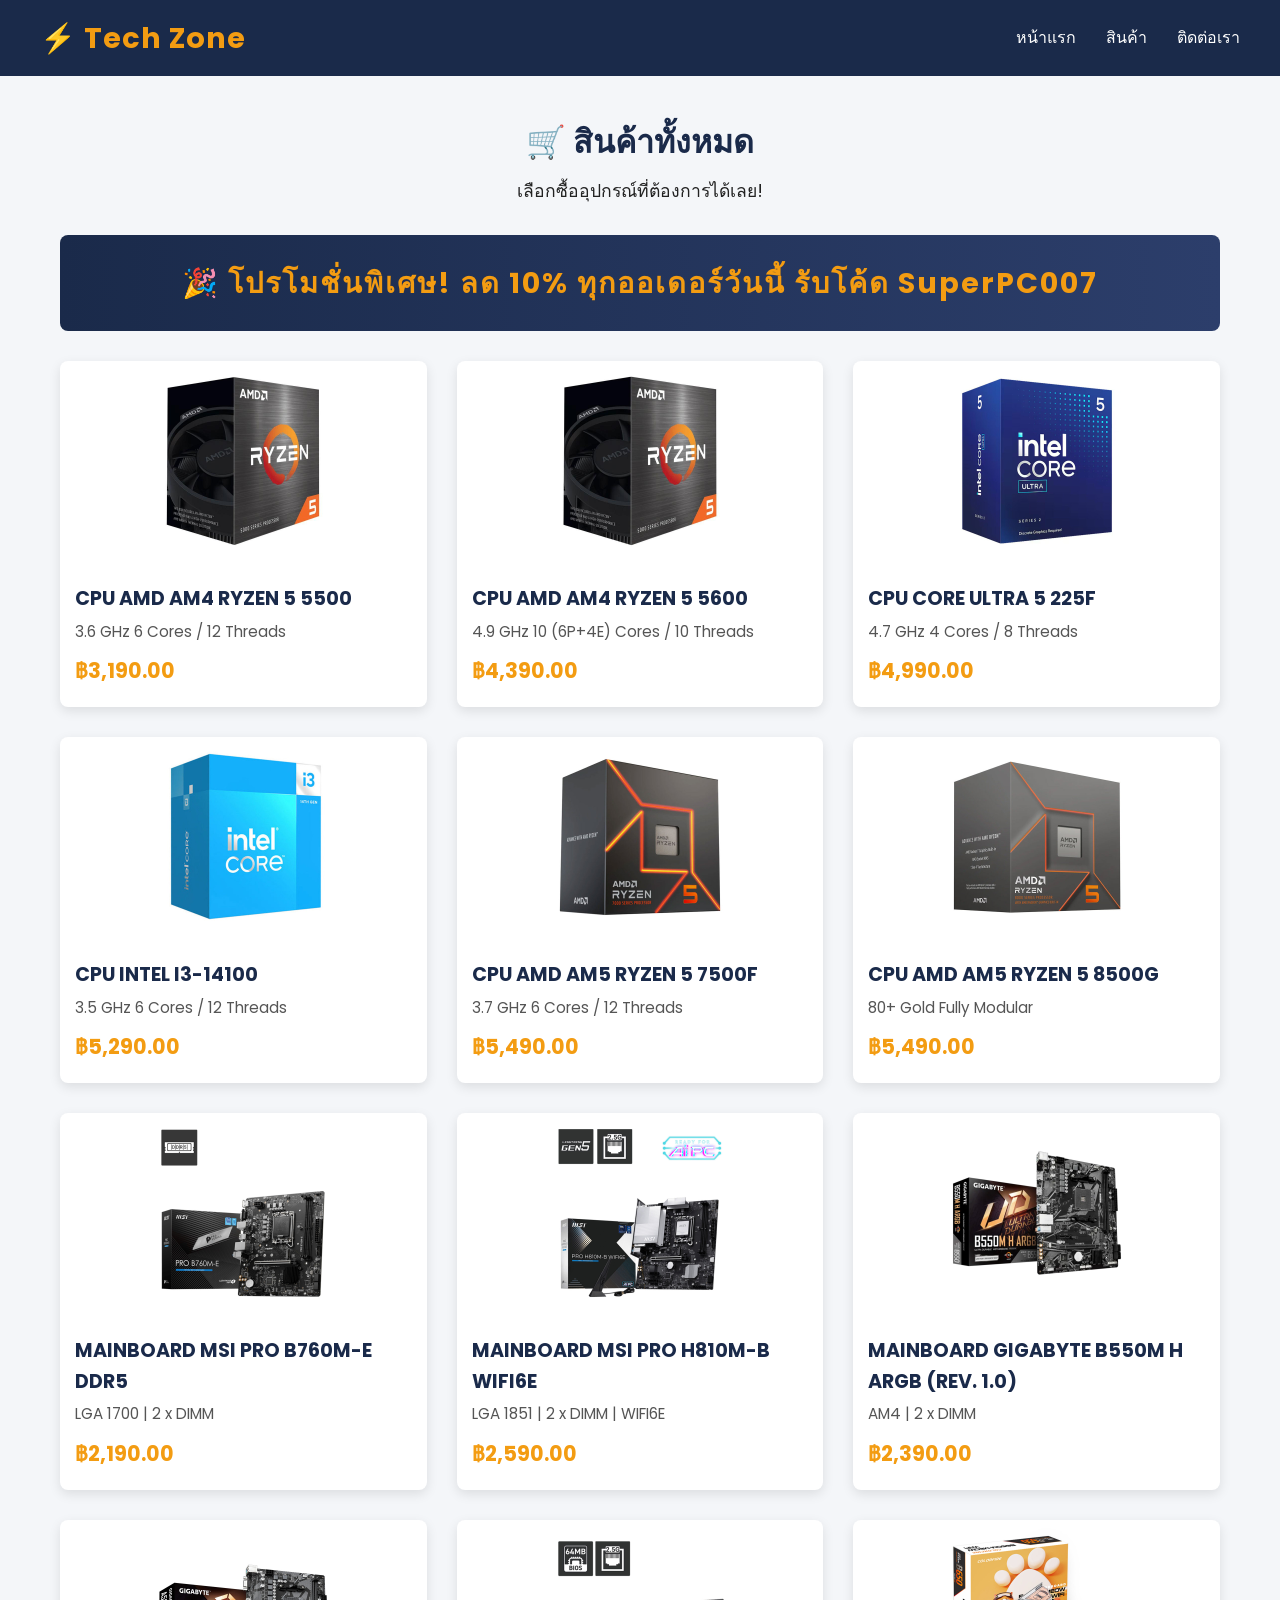
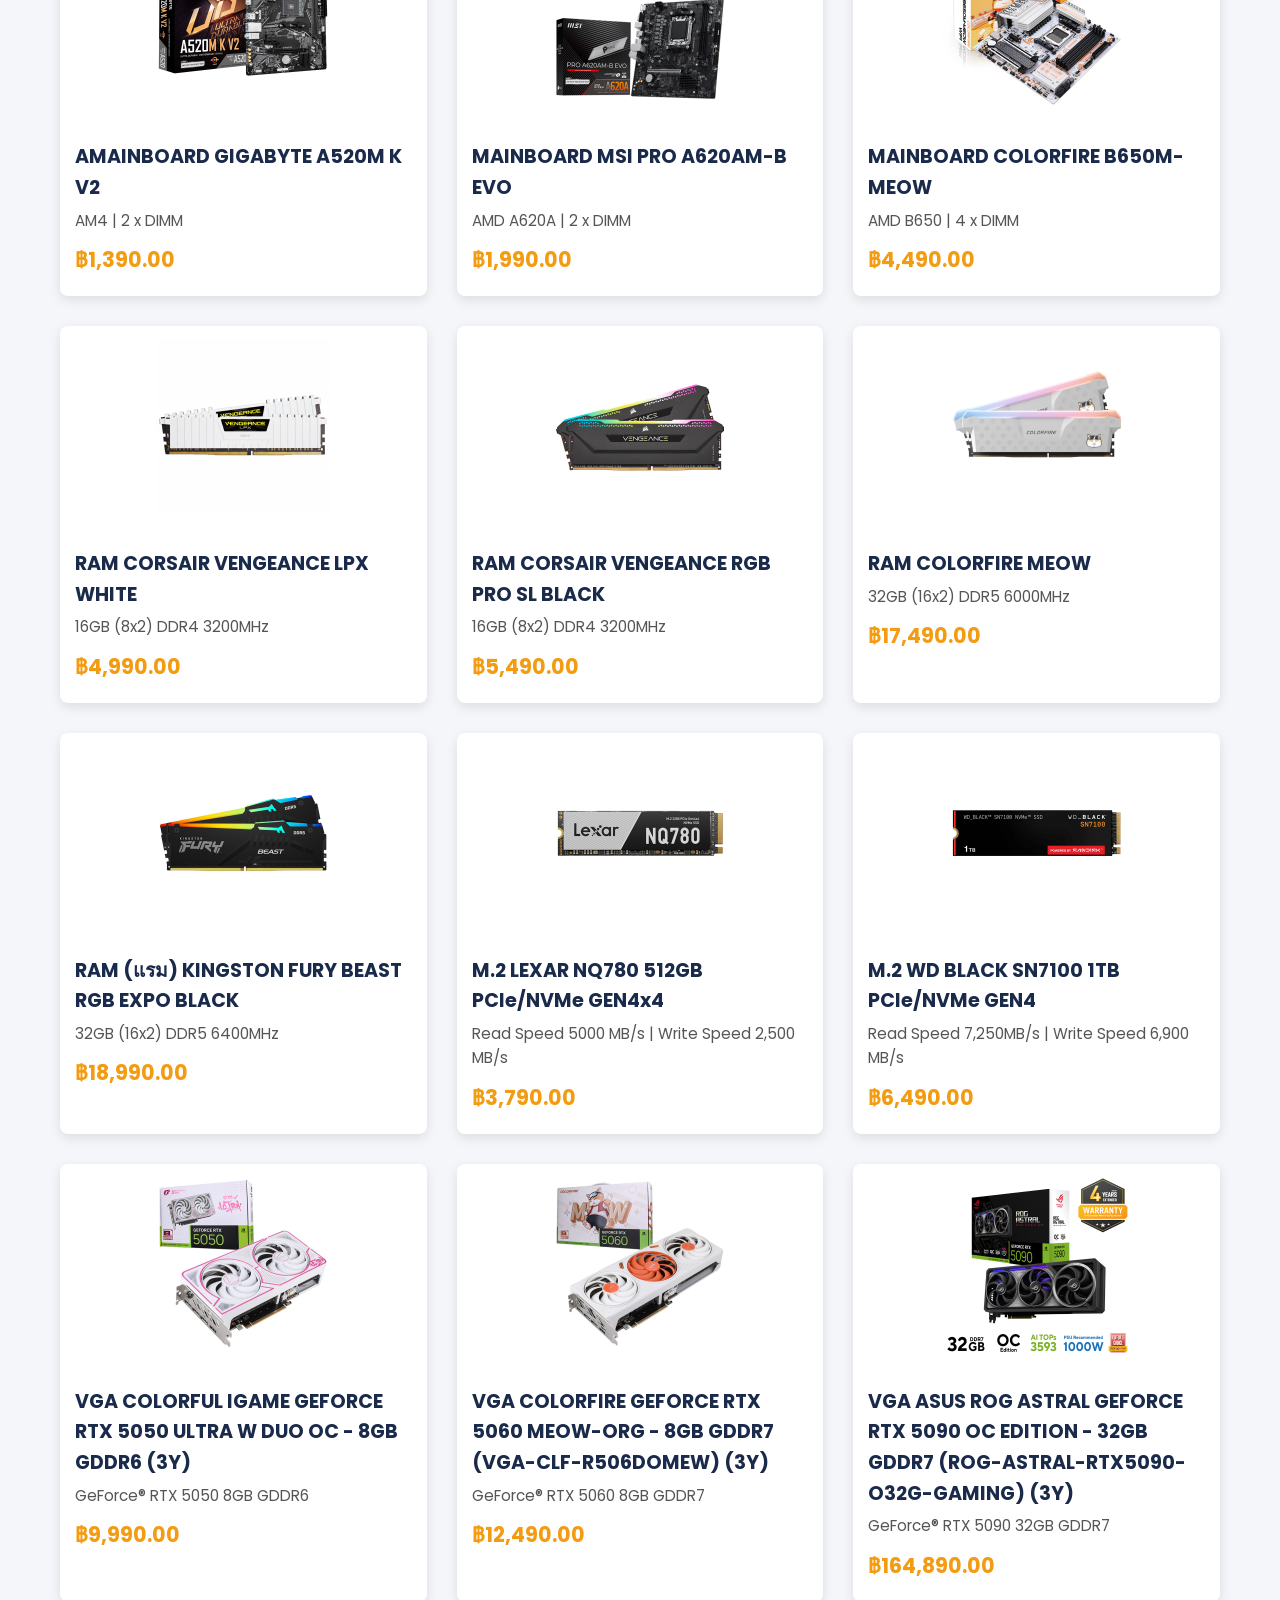
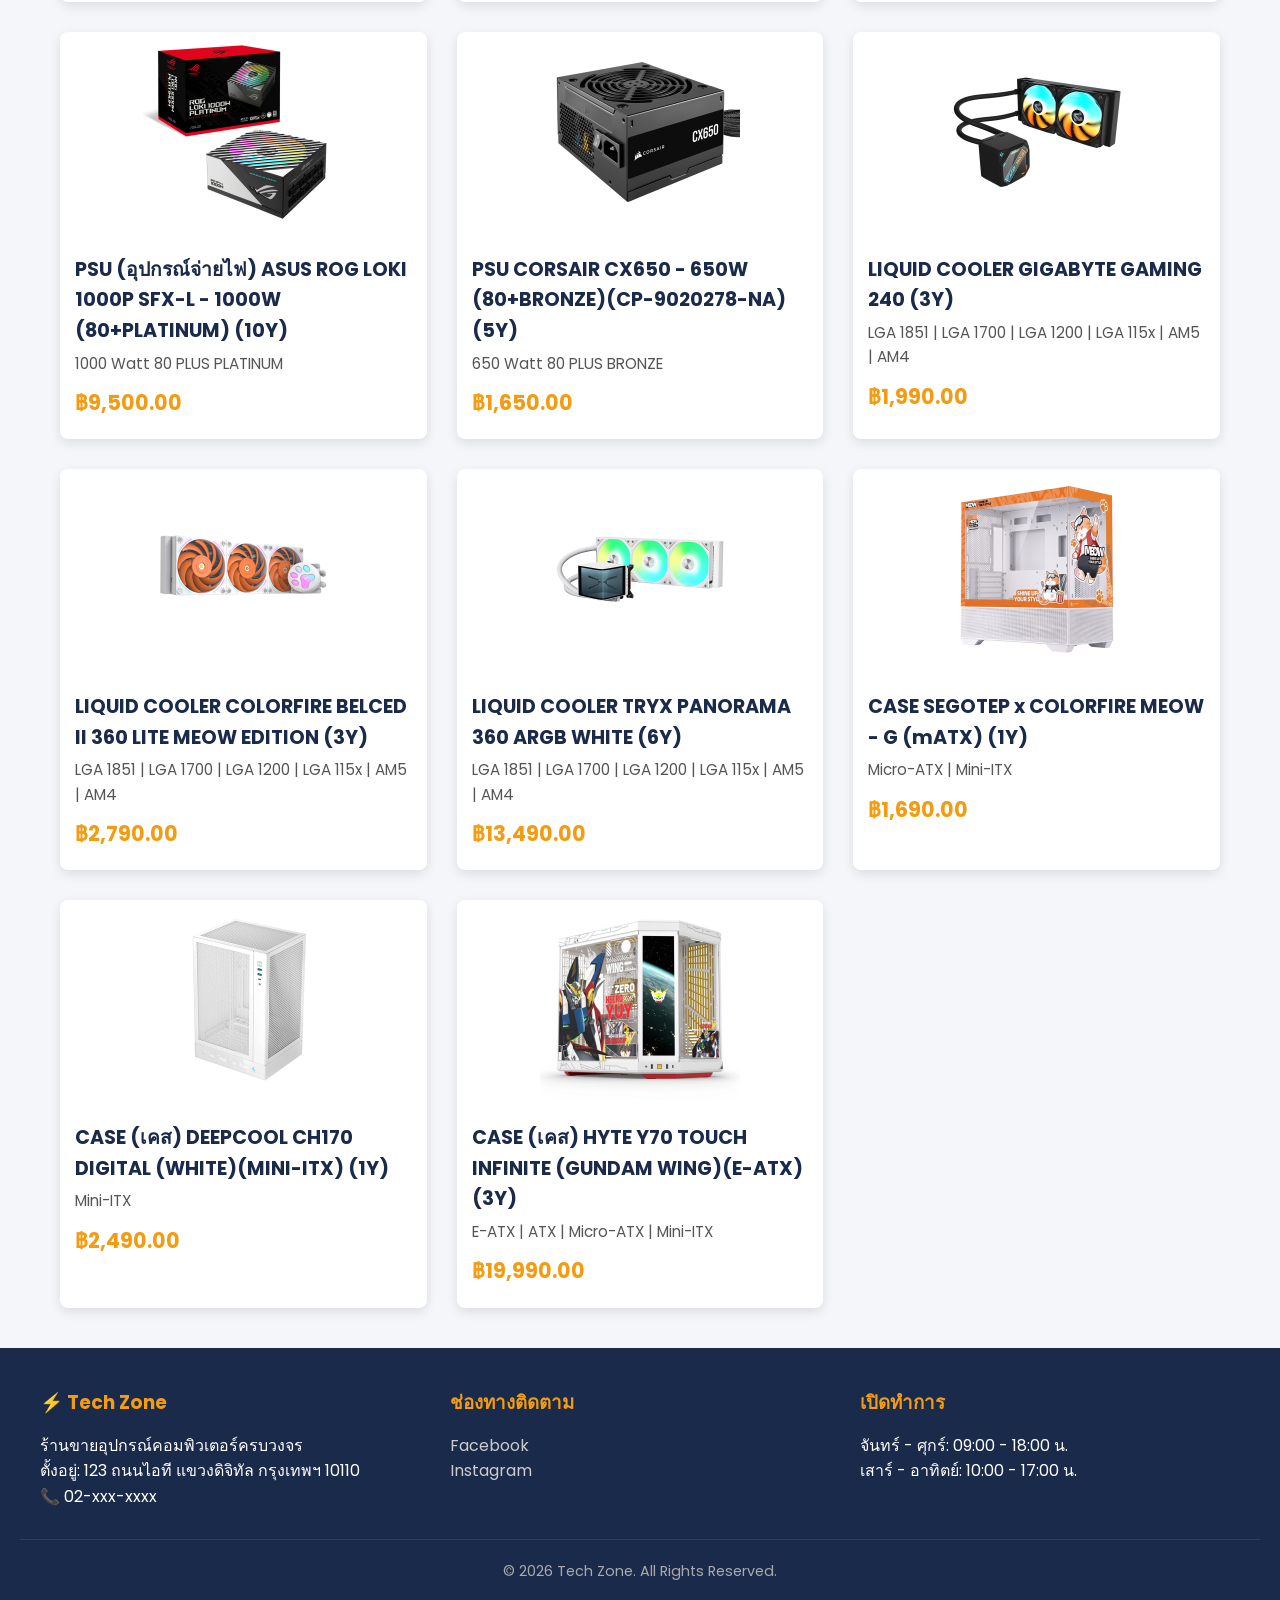
==== menu.html @ f517a3bd "Add files via upload" ====
<!DOCTYPE html>
<html lang="th">
<head>
    <meta charset="UTF-8">
    <meta name="viewport" content="width=device-width, initial-scale=1.0">
    <title>สินค้า - Tech Zone</title>
    <link rel="stylesheet" href="css/style.css">
</head>
<body>

    <!-- ===== Navbar ===== -->
    <header>
        <nav class="navbar">
            <div class="logo">
                <a href="index.html">⚡ Tech Zone</a>
            </div>
            <ul class="nav-links">
                <li><a href="index.html">หน้าแรก</a></li>
                <li><a href="menu.html">สินค้า</a></li>
                <li><a href="contact.html">ติดต่อเรา</a></li>
            </ul>
        </nav>
    </header>

    <main>
        <div class="container">
            <!-- ===== Page Header ===== -->
            <h1 style="text-align:center; margin: 40px 0 10px; color: var(--primary);">🛒 สินค้าทั้งหมด</h1>
            <p style="text-align:center; font-size:1.1rem; margin-bottom:30px;">เลือกซื้ออุปกรณ์ที่ต้องการได้เลย!</p>

            <!-- ===== Promotion Banner ===== -->
            <div class="promo-banner">
                🎉 โปรโมชั่นพิเศษ! ลด 10% ทุกออเดอร์วันนี้ รับโค้ด SuperPC007
            </div>

            <!-- ===== Product Grid (Grid) ===== -->
            <div class="product-grid">
                <!-- สินค้าที่ 1 -->
                <div class="product-card">
                    <img src="images/AMD AM4 RYZEN 5 5500.jpg">
                    <h3>CPU AMD AM4 RYZEN 5 5500 </h3>
                    <p>3.6 GHz 6 Cores / 12 Threads</p>
                    <p class="price">฿3,190.00</p>
                </div>
                <!-- สินค้าที่ 2 -->
                <div class="product-card">
                    <img src="images/AMD AM4 RYZEN 5 5600.jpg">
                    <h3>CPU AMD AM4 RYZEN 5 5600</h3>
                    <p>4.9 GHz 10 (6P+4E) Cores / 10 Threads</p>
                    <p class="price">฿4,390.00</p>
                </div>
                <!-- สินค้าที่ 3 -->
                <div class="product-card">
                    <img src="/images/ULTRA 5 225F.jpg">
                    <h3>CPU CORE ULTRA 5 225F </h3>
                    <p>4.7 GHz 4 Cores / 8 Threads</p>
                    <p class="price">฿4,990.00</p>
                </div>
                <!-- สินค้าที่ 4 -->
                <div class="product-card">
                    <img src="images/I3-14100.jpg">
                    <h3>CPU INTEL I3-14100</h3>
                    <p>3.5 GHz 6 Cores / 12 Threads</p>
                    <p class="price">฿5,290.00</p>
                </div>
                <!-- สินค้าที่ 5 -->
                <div class="product-card">
                    <img src="images/RYZEN 5 7500F.jpg">
                    <h3>CPU AMD AM5 RYZEN 5 7500F</h3>
                    <p>3.7 GHz 6 Cores / 12 Threads</p>
                    <p class="price">฿5,490.00</p>
                </div>
                <!-- สินค้าที่ 6 -->
                <div class="product-card">
                    <img src="images/RYZEN 5 8500G.jpg">
                    <h3>CPU AMD AM5 RYZEN 5 8500G</h3>
                    <p>80+ Gold Fully Modular</p>
                    <p class="price">฿5,490.00</p>
                </div>
                <!-- สินค้าที่ 7 -->
                <div class="product-card">
                    <img src="images/MAINBOARD MSI PRO B760M-E DDR5 (3Y).jpg">
                    <h3>MAINBOARD MSI PRO B760M-E DDR5</h3>
                    <p>LGA 1700 | 2 x DIMM</p>
                    <p class="price">฿2,190.00</p>
                </div>
                <!-- สินค้าที่ 8 -->
                <div class="product-card">
                    <img src="images/MAINBOARD (เมนบอร์ด)(1851) MSI PRO H810M-B WIFI6E (3Y).jpg">
                    <h3>MAINBOARD MSI PRO H810M-B WIFI6E</h3>
                    <p>LGA 1851 | 2 x DIMM | WIFI6E</p>
                    <p class="price">฿2,590.00</p>
                </div>
                <!-- สินค้าที่ 9 -->
                <div class="product-card">
                    <img src="images/MAINBOARD (เมนบอร์ด)(AM4) GIGABYTE B550M H ARGB (REV. 1.0) (3Y).jpg">
                    <h3>MAINBOARD GIGABYTE B550M H ARGB (REV. 1.0)</h3>
                    <p>	AM4 | 2 x DIMM</p>
                    <p class="price">฿2,390.00</p>
                </div>
                <!-- สินค้าที่ 10 -->
                <div class="product-card">
                    <img src="images/MAINBOARD (เมนบอร์ด)(AM4) GIGABYTE A520M K V2 (REV.1.2) (3Y).jpg">
                    <h3>AMAINBOARD GIGABYTE A520M K V2</h3>
                    <p>AM4 | 2 x DIMM</p>
                    <p class="price">฿1,390.00</p>
                </div>
                <!-- สินค้าที่ 11 -->
                <div class="product-card">
                    <img src="images/MAINBOARD (เมนบอร์ด)(AM5) MSI PRO A620AM-B EVO (3Y).jpg">
                    <h3>MAINBOARD MSI PRO A620AM-B EVO</h3>
                    <p>AMD A620A | 2 x DIMM</p>
                    <p class="price">฿1,990.00</p>
                </div>
                <!-- สินค้าที่ 12 -->
                <div class="product-card">
                    <img src="images/MAINBOARD (เมนบอร์ด)(AM5) COLORFIRE B650M-MEOW WIFI D5 ORANGE (MBD-CLF-B65MEWIFI) (3Y).jpg">
                    <h3>MAINBOARD COLORFIRE B650M-MEOW </h3>
                    <p>AMD B650 | 4 x DIMM</p>
                    <p class="price">฿4,490.00</p>
                </div>
                <!-- สินค้าที่ 13 -->
                <div class="product-card">
                    <img src="images/products151296_800.jpg">
                    <h3>RAM CORSAIR VENGEANCE LPX WHITE</h3>
                    <p>16GB (8x2) DDR4 3200MHz</p>
                    <p class="price">฿4,990.00</p>
                </div>
                <!-- สินค้าที่ 14 -->
                <div class="product-card">
                    <img src="images/product2094_800.jpg">
                    <h3>RAM CORSAIR VENGEANCE RGB PRO SL  BLACK</h3>
                    <p>16GB (8x2) DDR4 3200MHz</p>
                    <p class="price">฿5,490.00</p>
                </div>
                <!-- สินค้าที่ 15 -->
                <div class="product-card">
                    <img src="images/products172888_800.jpg">
                    <h3>RAM COLORFIRE MEOW</h3>
                    <p>32GB (16x2) DDR5 6000MHz</p>
                    <p class="price">฿17,490.00</p>
                </div>
            <!-- สินค้าที่ 16 -->
                <div class="product-card">
                    <img src="images/products42516_800.jpg">
                    <h3>RAM (แรม) KINGSTON FURY BEAST RGB EXPO BLACK</h3>
                    <p>32GB (16x2) DDR5 6400MHz</p>
                    <p class="price">฿18,990.00</p>
                </div>
                <!-- สินค้าที่ 17 -->
                <div class="product-card">
                    <img src="images/products123852_800.jpg">
                    <h3>M.2 LEXAR NQ780 512GB PCIe/NVMe GEN4x4</h3>
                    <p>Read Speed	5000 MB/s | Write Speed	2,500 MB/s</p>
                    <p class="price">฿3,790.00</p>
                </div>
                 <!-- สินค้าที่ 18 -->
                <div class="product-card">
                    <img src="/images/M.2 (เอสเอสดี) WD BLACK SN7100 1TB PCIeNVMe GEN4 (WDS100T4X0E) (5Y).jpg">
                    <h3>M.2 WD BLACK SN7100 1TB PCIe/NVMe GEN4</h3>
                    <p>Read Speed	7,250MB/s | Write Speed	6,900 MB/s</p>
                    <p class="price">฿6,490.00</p>
                </div>
                 <!-- สินค้าที่ 19 -->
                <div class="product-card">
                    <img src="images/VGA(การ์ดจอ) COLORFUL IGAME GEFORCE RTX 5050 ULTRA W DUO OC - 8GB GDDR6 (3Y).jpg">
                    <h3>VGA COLORFUL IGAME GEFORCE RTX 5050 ULTRA W DUO OC - 8GB GDDR6 (3Y)</h3>
                    <p>GeForce® RTX 5050 8GB GDDR6</p>
                    <p class="price">฿9,990.00</p>
                </div>
                 <!-- สินค้าที่ 20 -->
                <div class="product-card">
                    <img src="images/VGA(การ์ดจอ) COLORFIRE GEFORCE RTX 5060 MEOW-ORG - 8GB GDDR7 (VGA-CLF-R506DOMEW) (3Y).jpg">
                    <h3>VGA COLORFIRE GEFORCE RTX 5060 MEOW-ORG - 8GB GDDR7 (VGA-CLF-R506DOMEW) (3Y)</h3>
                    <p>GeForce® RTX 5060 	8GB GDDR7</p>
                    <p class="price">฿12,490.00</p>
                </div>
                 <!-- สินค้าที่ 21 -->
                <div class="product-card">
                    <img src="images/VGA(การ์ดจอ) ASUS ROG ASTRAL GEFORCE RTX 5090 OC EDITION - 32GB GDDR7 (ROG-ASTRAL-RTX5090-O32G-GAMING) (3Y).jpg">
                    <h3>VGA ASUS ROG ASTRAL GEFORCE RTX 5090 OC EDITION - 32GB GDDR7 (ROG-ASTRAL-RTX5090-O32G-GAMING) (3Y)</h3>
                    <p>GeForce® RTX 5090 32GB GDDR7</p>
                    <p class="price">฿164,890.00</p>
                </div>
                 <!-- สินค้าที่ 22 -->
                <div class="product-card">
                    <img src="images/PSU (อุปกรณ์จ่ายไฟ) ASUS ROG LOKI 1000P SFX-L - 1000W (80+PLATINUM) (10Y).jpg">
                    <h3>PSU (อุปกรณ์จ่ายไฟ) ASUS ROG LOKI 1000P SFX-L - 1000W (80+PLATINUM) (10Y)</h3>
                    <p>1000 Watt 80 PLUS PLATINUM</p>
                    <p class="price">฿9,500.00</p>
                </div>
                 <!-- สินค้าที่ 23 -->
                <div class="product-card">
                    <img src="images/PSU (อุปกรณ์จ่ายไฟ) CORSAIR CX650 - 650W (80+BRONZE)(CP-9020278-NA) (5Y).jpg">
                    <h3>PSU CORSAIR CX650 - 650W (80+BRONZE)(CP-9020278-NA) (5Y)</h3>
                    <p>650 Watt 80 PLUS BRONZE</p>
                    <p class="price">฿1,650.00</p>
                </div>
                 <!-- สินค้าที่ 24 -->
                <div class="product-card">
                    <img src="images/LIQUID COOLER (ชุดน้ำปิด) GIGABYTE GAMING 240 (3Y).jpg">
                    <h3>LIQUID COOLER GIGABYTE GAMING 240 (3Y)</h3>
                    <p>LGA 1851 | LGA 1700 | LGA 1200 | LGA 115x | AM5 | AM4</p>
                    <p class="price">฿1,990.00</p>
                </div>
                 <!-- สินค้าที่ 25 -->
                <div class="product-card">
                    <img src="images/LIQUID COOLER (ชุดน้ำปิด) COLORFIRE BELCED II 360 LITE MEOW EDITION (3Y).jpg">
                    <h3>LIQUID COOLER COLORFIRE BELCED II 360 LITE MEOW EDITION (3Y)</h3>
                    <p>LGA 1851 | LGA 1700 | LGA 1200 | LGA 115x | AM5 | AM4</p>
                    <p class="price">฿2,790.00</p>
                </div>
                 <!-- สินค้าที่ 26 -->
                <div class="product-card">
                    <img src="images/LIQUID COOLER (ชุดน้ำปิด) TRYX PANORAMA 360 ARGB WHITE (6Y).jpg">
                    <h3>LIQUID COOLER TRYX PANORAMA 360 ARGB WHITE (6Y)</h3>
                    <p>LGA 1851 | LGA 1700 | LGA 1200 | LGA 115x | AM5 | AM4</p>
                    <p class="price">฿13,490.00</p>
                </div>
                 <!-- สินค้าที่ 27 -->
                <div class="product-card">
                    <img src="images/CASE (เคส) SEGOTEP x COLORFIRE MEOW - G (mATX) (1Y).jpg">
                    <h3>CASE SEGOTEP x COLORFIRE MEOW - G (mATX) (1Y)</h3>
                    <p>Micro-ATX | Mini-ITX</p>
                    <p class="price">฿1,690.00</p>
                </div>
                 <!-- สินค้าที่ 17 -->
                <div class="product-card">
                    <img src="images/CASE (เคส) DEEPCOOL CH170 DIGITAL (WHITE)(MINI-ITX) (1Y).jpg">
                    <h3>CASE (เคส) DEEPCOOL CH170 DIGITAL (WHITE)(MINI-ITX) (1Y)</h3>
                    <p>Mini-ITX</p>
                    <p class="price">฿2,490.00</p>
                </div>
                 <!-- สินค้าที่ 17 -->
                <div class="product-card">
                    <img src="images/CASE (เคส) HYTE Y70 TOUCH INFINITE (GUNDAM WING)(E-ATX) (3Y).jpg">
                    <h3>CASE (เคส) HYTE Y70 TOUCH INFINITE (GUNDAM WING)(E-ATX) (3Y)</h3>
                    <p>E-ATX | ATX | Micro-ATX | Mini-ITX</p>
                    <p class="price">฿19,990.00</p>
                </div>
            </div>
        </div>
    </main>

    <!-- ===== Footer ===== -->
    <footer class="footer">
        <div class="footer-grid">
            <div>
                <h3>⚡ Tech Zone</h3>
                <p>ร้านขายอุปกรณ์คอมพิวเตอร์ครบวงจร<br>
                ตั้งอยู่: 123 ถนนไอที แขวงดิจิทัล กรุงเทพฯ 10110</p>
                <p>📞 02-xxx-xxxx</p>
            </div>
            <div>
                <h3>ช่องทางติดตาม</h3>
                <a href="#">Facebook</a><br>
                <a href="#">Instagram</a>
            </div>
            <div>
                <h3>เปิดทำการ</h3>
                <p>จันทร์ - ศุกร์: 09:00 - 18:00 น.</p>
                <p>เสาร์ - อาทิตย์: 10:00 - 17:00 น.</p>
            </div>
        </div>
        <div class="copyright">
            &copy; 2026 Tech Zone. All Rights Reserved.
        </div>
    </footer>

</body>
</html>
---- css/style.css ----
/* ===== Google Fonts ===== */
@import url('https://fonts.googleapis.com/css2?family=Poppins:wght@300;400;600;700&display=swap');

/* ===== CSS Variables (Bonus) ===== */
:root {
    --primary: #1a2a4a;      /* สีน้ำเงินเข้ม */
    --secondary: #f39c12;    /* สีส้มทอง */
    --bg-light: #f4f6f9;     /* สีเทาอ่อน */
    --text-dark: #222;
    --text-light: #fff;
    --shadow: 0 4px 12px rgba(0, 0, 0, 0.1);
    --radius: 8px;
    --transition: 0.3s ease; /* Transition สำหรับ hover */
    --font: 'Poppins', sans-serif;
}

/* ===== Reset & Base ===== */
* {
    margin: 0;
    padding: 0;
    box-sizing: border-box;
}

body {
    font-family: var(--font);
    background-color: var(--bg-light);
    color: var(--text-dark);
    line-height: 1.6;
}

.container {
    max-width: 1200px;
    margin: 0 auto;
    padding: 0 20px;
}

/* ===== Navbar (Flexbox 1) ===== */
.navbar {
    display: flex;
    justify-content: space-between;
    align-items: center;
    background-color: var(--primary);
    padding: 15px 40px;
    flex-wrap: wrap;
}

.logo a {
    color: var(--secondary);
    font-size: 1.8rem;
    font-weight: 700;
    text-decoration: none;
    letter-spacing: 1px;
}

.nav-links {
    display: flex;
    list-style: none;
    gap: 30px;
}

.nav-links a {
    color: var(--text-light);
    text-decoration: none;
    font-weight: 400;
    padding: 8px 0;
    border-bottom: 2px solid transparent;
    transition: var(--transition);
}

.nav-links a:hover {
    color: var(--secondary);
    border-bottom-color: var(--secondary);
}

/* ===== Buttons ===== */
.btn {
    display: inline-block;
    background-color: var(--secondary);
    color: var(--text-dark);
    padding: 12px 30px;
    border-radius: 30px;
    text-decoration: none;
    font-weight: 600;
    transition: var(--transition);
    border: none;
    cursor: pointer;
}

.btn:hover {
    background-color: #d68910;
    transform: translateY(-3px); /* ขยับนิดๆ */
    box-shadow: 0 8px 20px rgba(243, 156, 18, 0.4);
}

.btn-outline {
    background-color: transparent;
    color: var(--text-light);
    border: 2px solid var(--secondary);
}

.btn-outline:hover {
    background-color: var(--secondary);
    color: var(--text-dark);
}

/* ===== Hero (Flexbox 2) ===== */
.hero {
    display: flex;
    align-items: center;
    justify-content: space-between;
    padding: 60px 20px;
    background: linear-gradient(135deg, var(--primary), #2c3e6b);
    color: var(--text-light);
    min-height: 400px;
    flex-wrap: wrap;
    gap: 30px;
}

.hero-content {
    flex: 1 1 50%;
}

.hero-content h1 {
    font-size: 2.8rem;
    margin-bottom: 15px;
    line-height: 1.2;
}

.hero-content p {
    font-size: 1.2rem;
    margin-bottom: 25px;
    opacity: 0.9;
}

.hero-image {
    flex: 1 1 40%;
    text-align: center;
}

.hero-image img {
    max-width: 100%;
    border-radius: var(--radius);
    box-shadow: var(--shadow);
}

/* ===== Sections ===== */
section {
    padding: 60px 0;
}

.section-title {
    text-align: center;
    font-size: 2.2rem;
    color: var(--primary);
    margin-bottom: 40px;
    font-weight: 600;
}

/* ===== Features (Grid 1) ===== */
.features-grid {
    display: grid;
    grid-template-columns: repeat(3, 1fr);
    gap: 30px;
}

.feature-card {
    background: white;
    padding: 30px 20px;
    text-align: center;
    border-radius: var(--radius);
    box-shadow: var(--shadow);
    transition: var(--transition);
}

.feature-card:hover {
    transform: translateY(-8px);
    box-shadow: 0 10px 30px rgba(0, 0, 0, 0.15);
}

.feature-card img {
    width: 70px;
    height: 70px;
    border-radius: 50%;
    object-fit: cover;
    margin-bottom: 15px;
    background: var(--bg-light);
    padding: 10px;
}

.feature-card h3 {
    color: var(--primary);
    margin-bottom: 10px;
}

/* ===== Testimonials ===== */
.testimonials-grid {
    display: grid;
    grid-template-columns: repeat(2, 1fr);
    gap: 30px;
}

.testimonial-card {
    background: white;
    padding: 30px;
    border-radius: var(--radius);
    box-shadow: var(--shadow);
    display: flex;
    flex-direction: column;
    align-items: center;
    text-align: center;
}

.testimonial-card img {
    width: 80px;
    height: 80px;
    border-radius: 50%; /* ทำเป็นวงกลม */
    object-fit: cover;
    margin-bottom: 15px;
    border: 3px solid var(--secondary);
}

.testimonial-card p {
    font-style: italic;
    margin-bottom: 10px;
}

.testimonial-card h4 {
    color: var(--primary);
}

/* ===== CTA ===== */
.cta-section {
    background: var(--secondary);
    text-align: center;
    padding: 60px 20px;
    border-radius: var(--radius);
    margin: 20px 0;
}

.cta-section h2 {
    color: var(--text-dark);
    font-size: 2.2rem;
    margin-bottom: 15px;
}

.cta-section p {
    font-size: 1.2rem;
    margin-bottom: 25px;
}

/* ===== Product Grid (Grid 2) ===== */
.product-grid {
    display: grid;
    grid-template-columns: repeat(3, 1fr);
    gap: 30px;
}

.product-card {
    background: white;
    border-radius: var(--radius);
    box-shadow: var(--shadow);
    overflow: hidden;
    transition: var(--transition);
    padding-bottom: 20px;
}

.product-card:hover {
    transform: scale(1.03);
    box-shadow: 0 10px 30px rgba(0, 0, 0, 0.2);
}

.product-card img {
    width: 100%;
    height: 200px;
    object-fit: contain;
}

.product-card h3 {
    font-size: 1.2rem;
    margin: 15px 15px 5px;
    color: var(--primary);
}

.product-card p {
    margin: 0 15px 10px;
    color: #555;
    font-size: 0.95rem;
}

.product-card .price {
    font-weight: 700;
    color: var(--secondary);
    font-size: 1.3rem;
    margin: 0 15px;
}

/* ===== Promotion Banner ===== */
.promo-banner {
    background: linear-gradient(90deg, var(--primary), #2c3e6b);
    color: var(--secondary);
    text-align: center;
    padding: 25px;
    border-radius: var(--radius);
    font-size: 1.8rem;
    font-weight: 700;
    letter-spacing: 2px;
    margin: 30px 0;
}

/* ===== Contact Info & Form ===== */
.contact-wrapper {
    display: flex;
    gap: 40px;
    flex-wrap: wrap;
}

.contact-info {
    flex: 1 1 40%;
    background: white;
    padding: 30px;
    border-radius: var(--radius);
    box-shadow: var(--shadow);
}

.contact-info p {
    margin-bottom: 15px;
    font-size: 1.1rem;
}

.contact-form {
    flex: 1 1 50%;
    background: white;
    padding: 30px;
    border-radius: var(--radius);
    box-shadow: var(--shadow);
}

.form-group {
    margin-bottom: 20px;
}

.form-group label {
    display: block;
    font-weight: 600;
    margin-bottom: 5px;
    color: var(--primary);
}

.form-group input,
.form-group textarea {
    width: 100%;
    padding: 12px;
    border: 1px solid #ddd;
    border-radius: var(--radius);
    font-family: var(--font);
    transition: var(--transition);
}

.form-group input:focus,
.form-group textarea:focus {
    border-color: var(--secondary);
    outline: none;
    box-shadow: 0 0 0 3px rgba(243, 156, 18, 0.2);
}

.form-group textarea {
    height: 120px;
    resize: vertical;
}

/* ===== Map ===== */
.map-section iframe {
    width: 100%;
    height: 350px;
    border: 0;
    border-radius: var(--radius);
}

/* ===== Footer ===== */
.footer {
    background: var(--primary);
    color: var(--text-light);
    padding: 40px 20px 20px;
    margin-top: 40px;
}

.footer-grid {
    display: grid;
    grid-template-columns: repeat(3, 1fr);
    gap: 30px;
    max-width: 1200px;
    margin: 0 auto;
}

.footer-grid h3 {
    color: var(--secondary);
    margin-bottom: 15px;
}

.footer-grid a {
    color: #ccc;
    text-decoration: none;
    transition: var(--transition);
    display: inline-block;
    margin-right: 15px;
}

.footer-grid a:hover {
    color: var(--secondary);
}

.copyright {
    text-align: center;
    border-top: 1px solid #2c3e6b;
    padding-top: 20px;
    margin-top: 30px;
    font-size: 0.9rem;
    color: #aaa;
}

/* ===== Responsive (Bonus) ===== */
@media (max-width: 768px) {
    .navbar {
        flex-direction: column;
        gap: 15px;
        padding: 15px 20px;
    }

    .nav-links {
        gap: 15px;
        flex-wrap: wrap;
        justify-content: center;
    }

    .hero {
        flex-direction: column;
        text-align: center;
        padding: 40px 20px;
    }

    .hero-content h1 {
        font-size: 2rem;
    }

    .features-grid,
    .product-grid,
    .footer-grid {
        grid-template-columns: 1fr;
    }

    .testimonials-grid {
        grid-template-columns: 1fr;
    }

    .contact-wrapper {
        flex-direction: column;
    }

    .section-title {
        font-size: 1.8rem;
    }

    .promo-banner {
        font-size: 1.2rem;
        padding: 15px;
    }
}
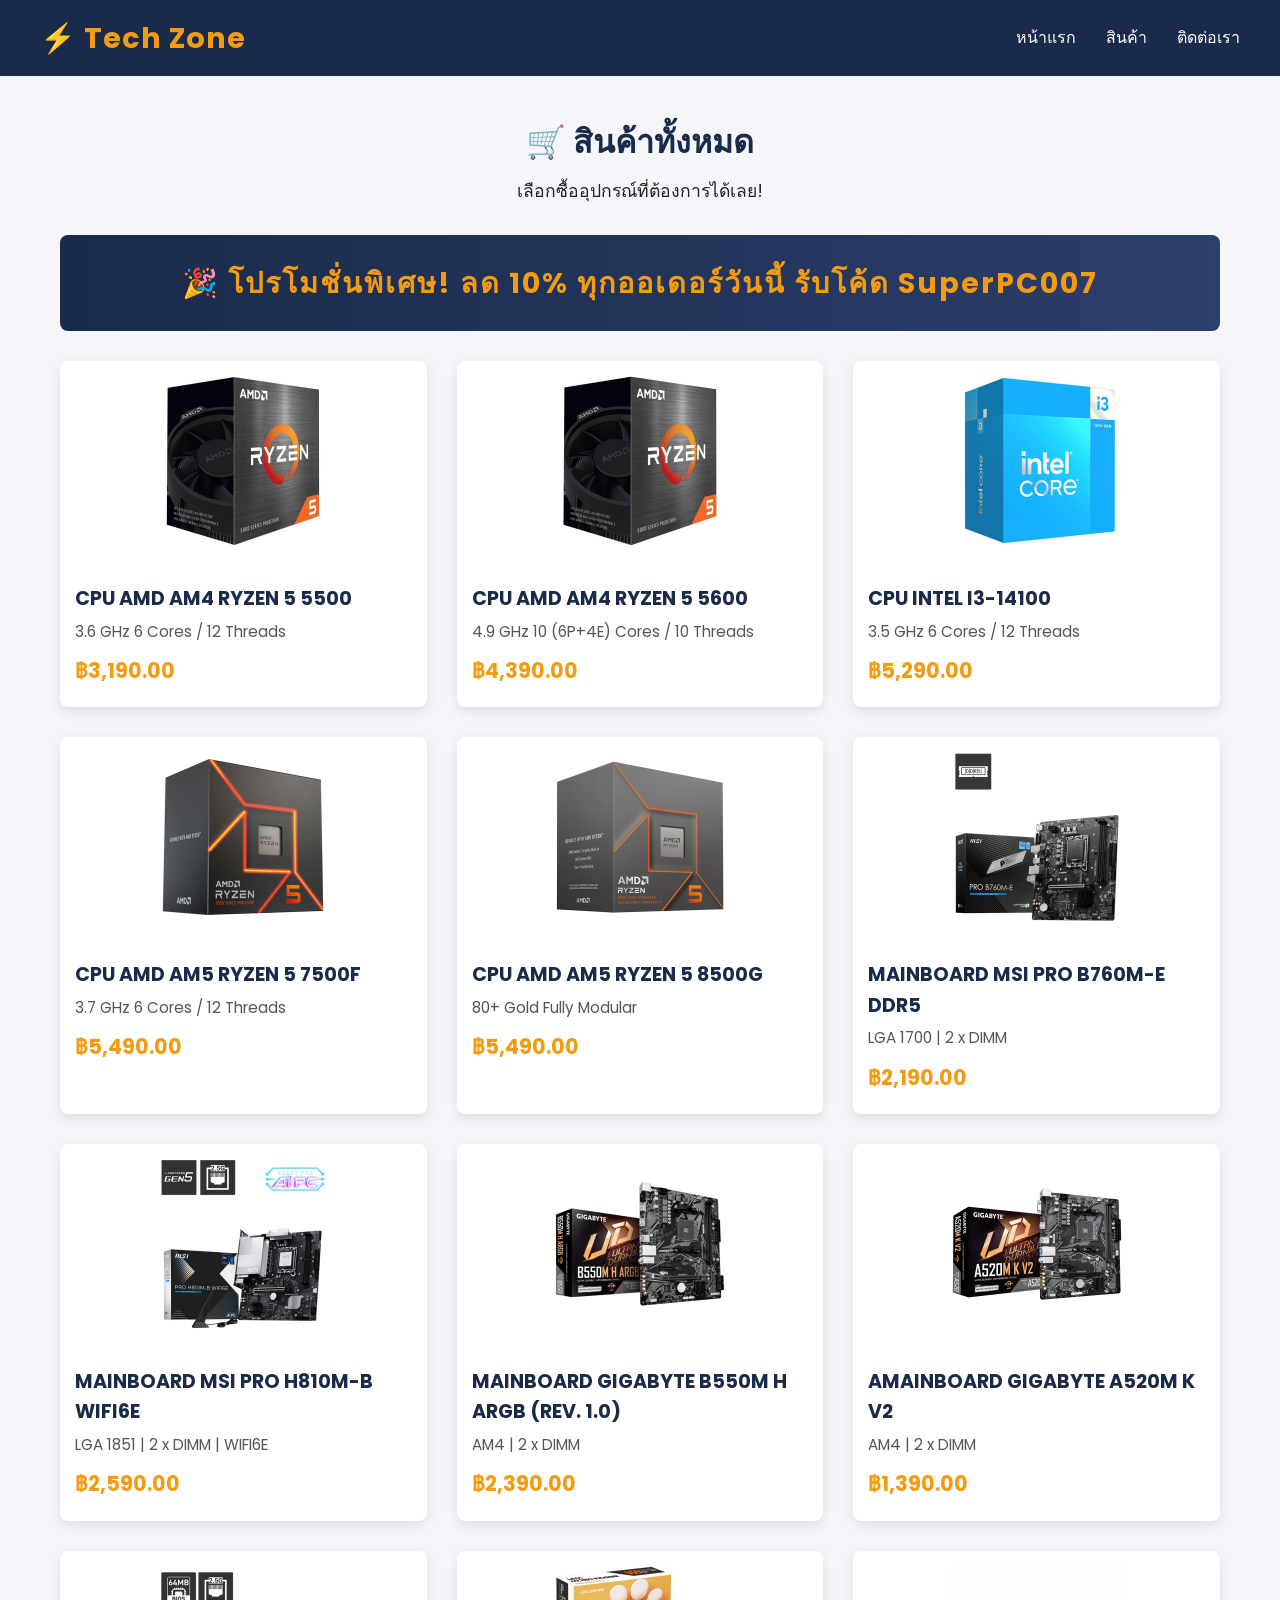
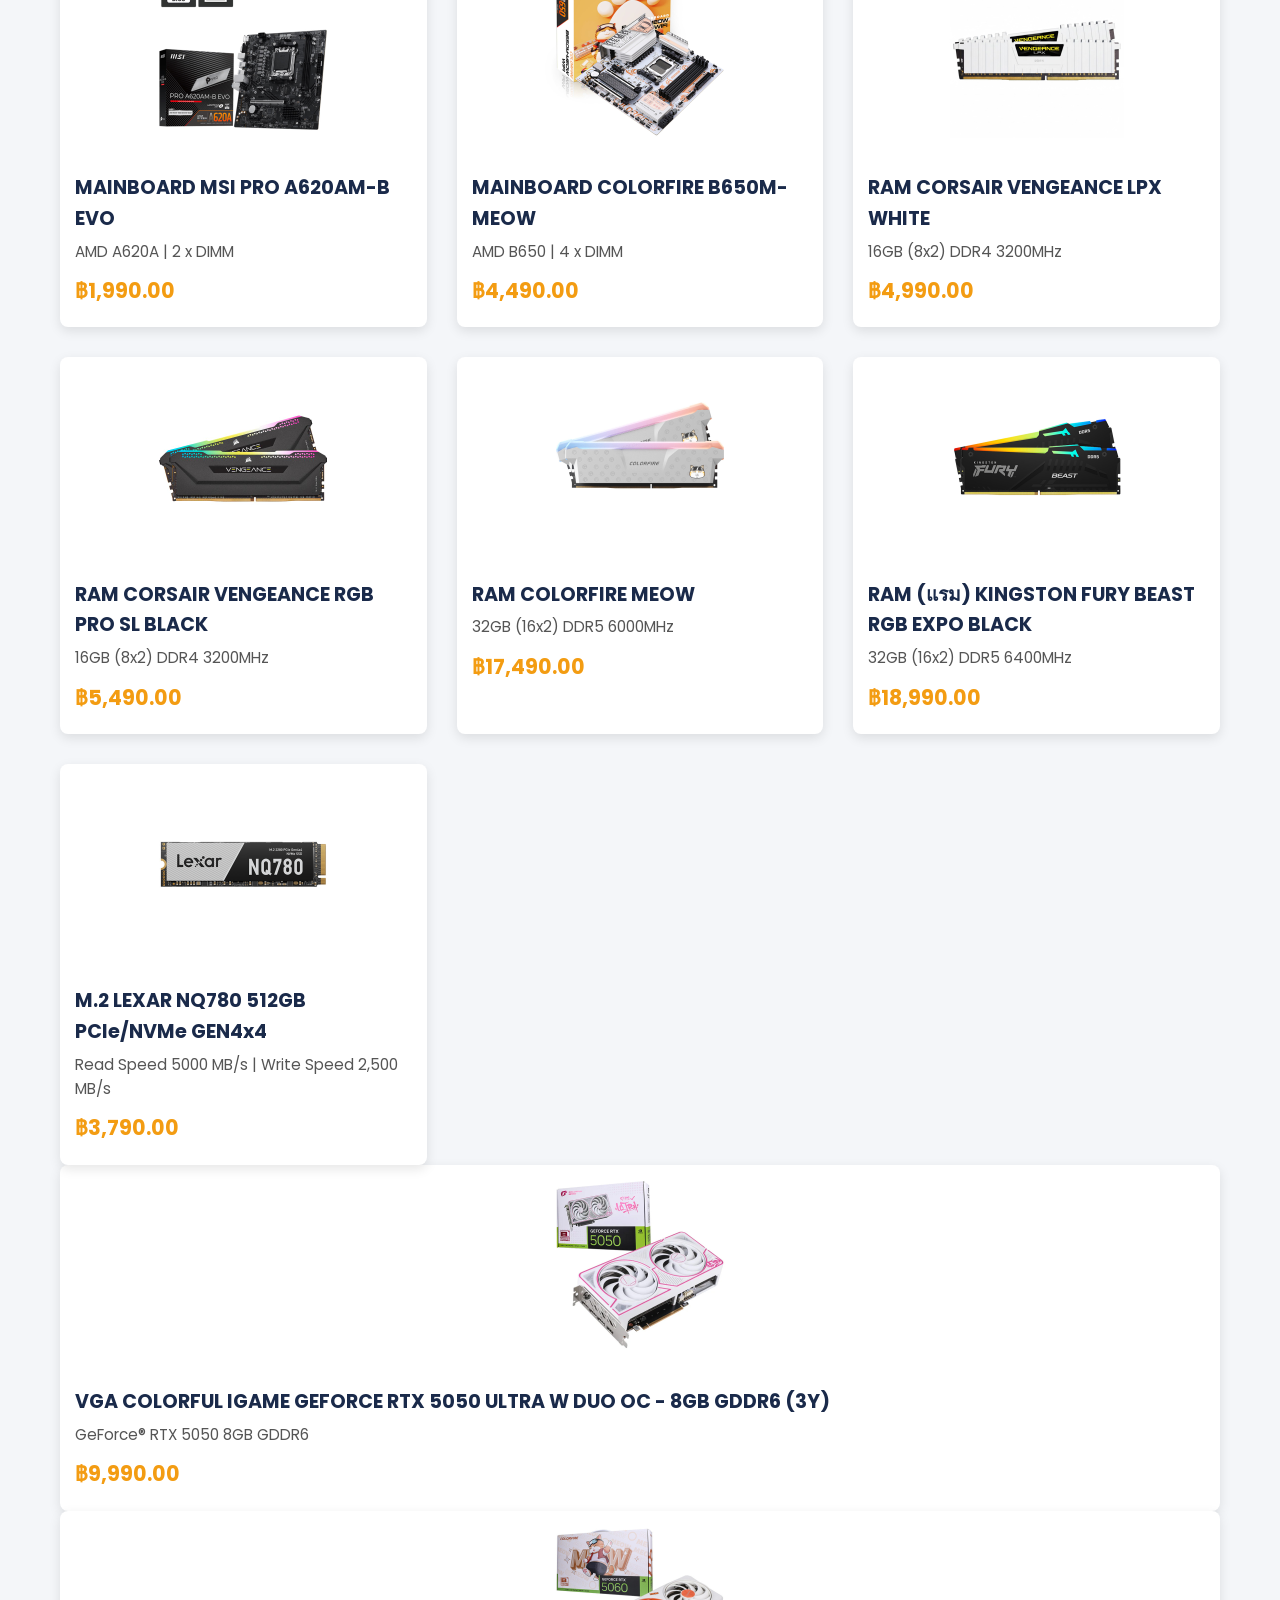
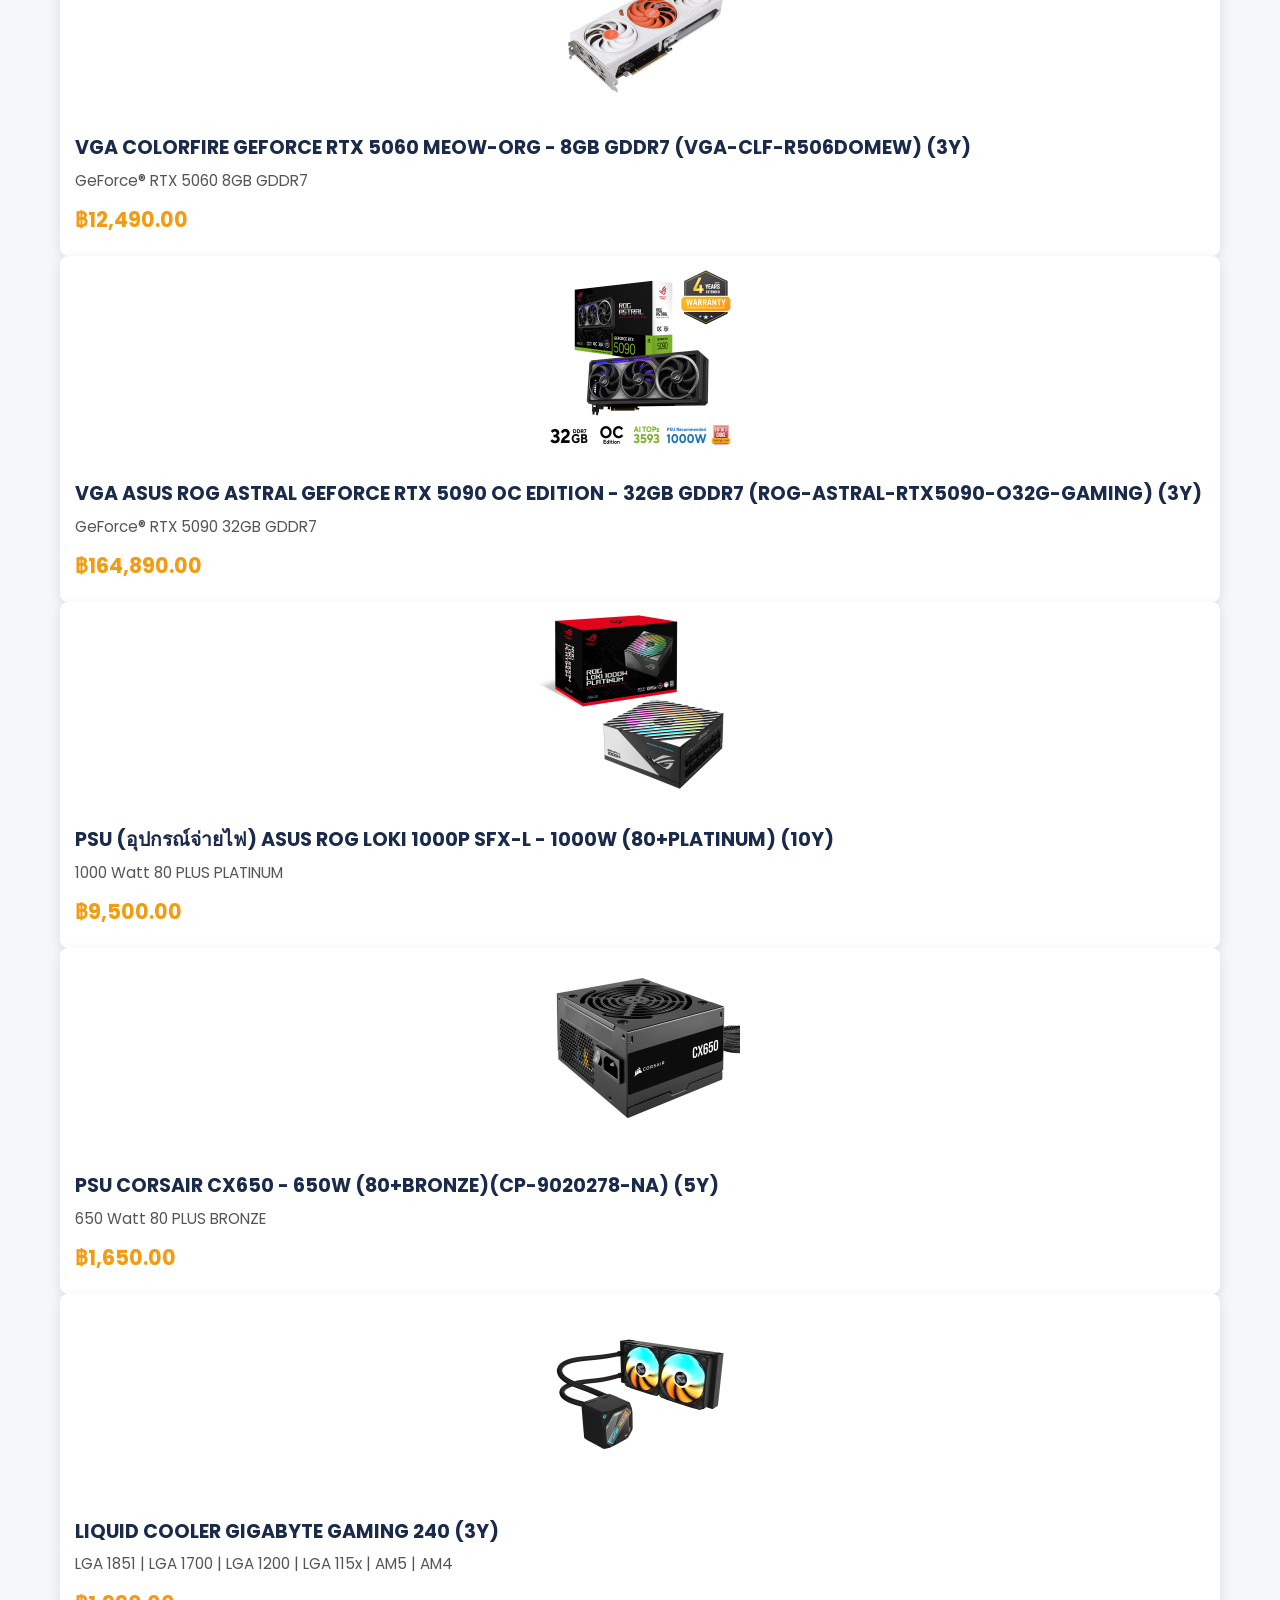
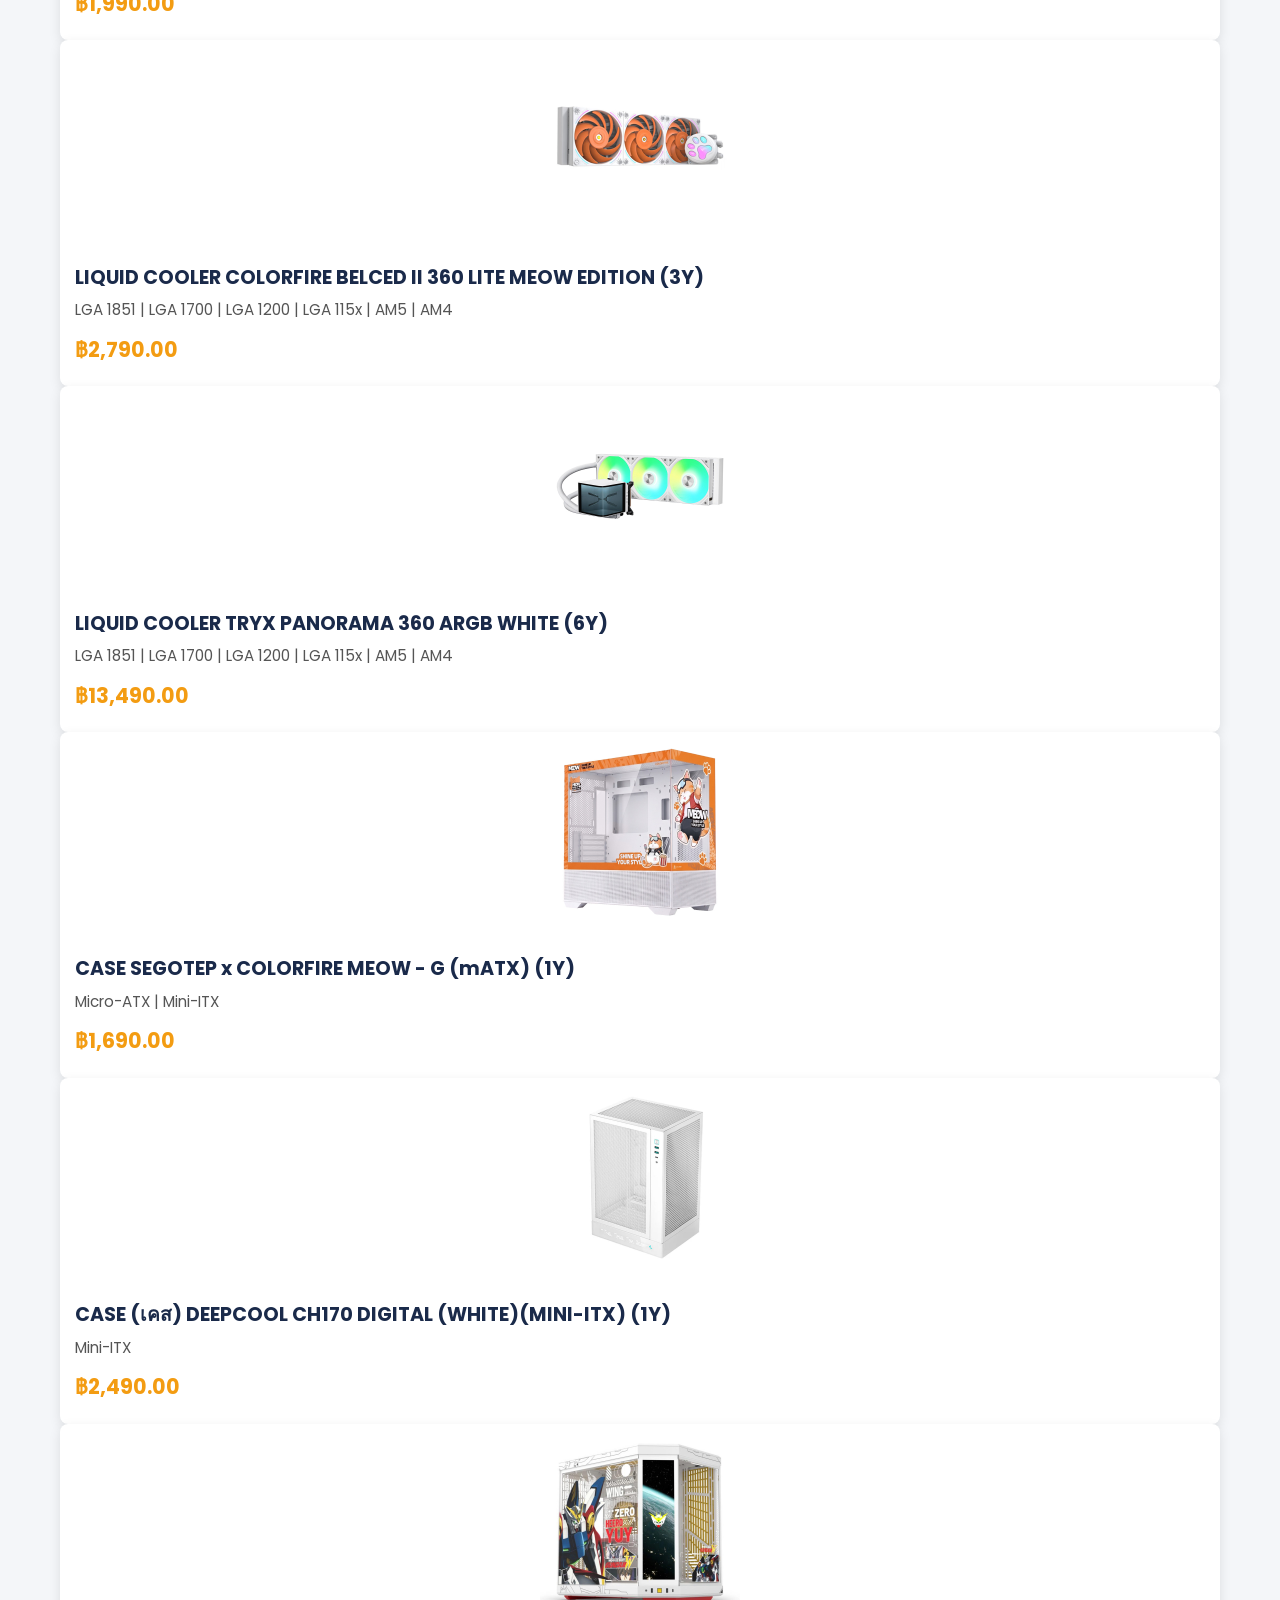
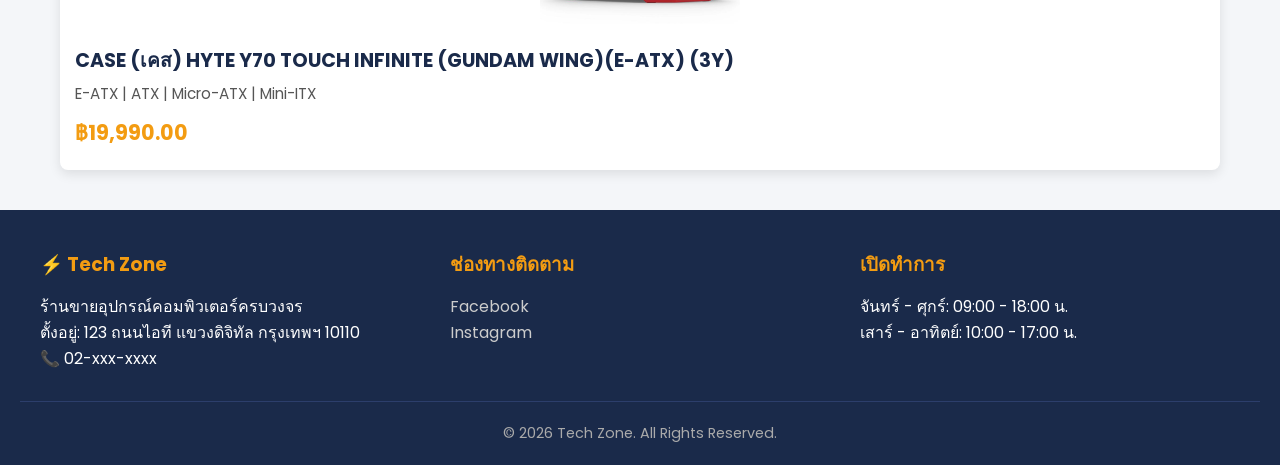
==== commit ce2fe6c3: "Add files via upload" ====
--- a/menu.html
+++ b/menu.html
@@ -49,13 +49,6 @@
                     <p>4.9 GHz 10 (6P+4E) Cores / 10 Threads</p>
                     <p class="price">฿4,390.00</p>
                 </div>
-                <!-- สินค้าที่ 3 -->
-                <div class="product-card">
-                    <img src="/images/ULTRA 5 225F.jpg">
-                    <h3>CPU CORE ULTRA 5 225F </h3>
-                    <p>4.7 GHz 4 Cores / 8 Threads</p>
-                    <p class="price">฿4,990.00</p>
-                </div>
                 <!-- สินค้าที่ 4 -->
                 <div class="product-card">
                     <img src="images/I3-14100.jpg">
@@ -154,12 +147,6 @@
                     <p>Read Speed	5000 MB/s | Write Speed	2,500 MB/s</p>
                     <p class="price">฿3,790.00</p>
                 </div>
-                 <!-- สินค้าที่ 18 -->
-                <div class="product-card">
-                    <img src="/images/M.2 (เอสเอสดี) WD BLACK SN7100 1TB PCIeNVMe GEN4 (WDS100T4X0E) (5Y).jpg">
-                    <h3>M.2 WD BLACK SN7100 1TB PCIe/NVMe GEN4</h3>
-                    <p>Read Speed	7,250MB/s | Write Speed	6,900 MB/s</p>
-                    <p class="price">฿6,490.00</p>
                 </div>
                  <!-- สินค้าที่ 19 -->
                 <div class="product-card">
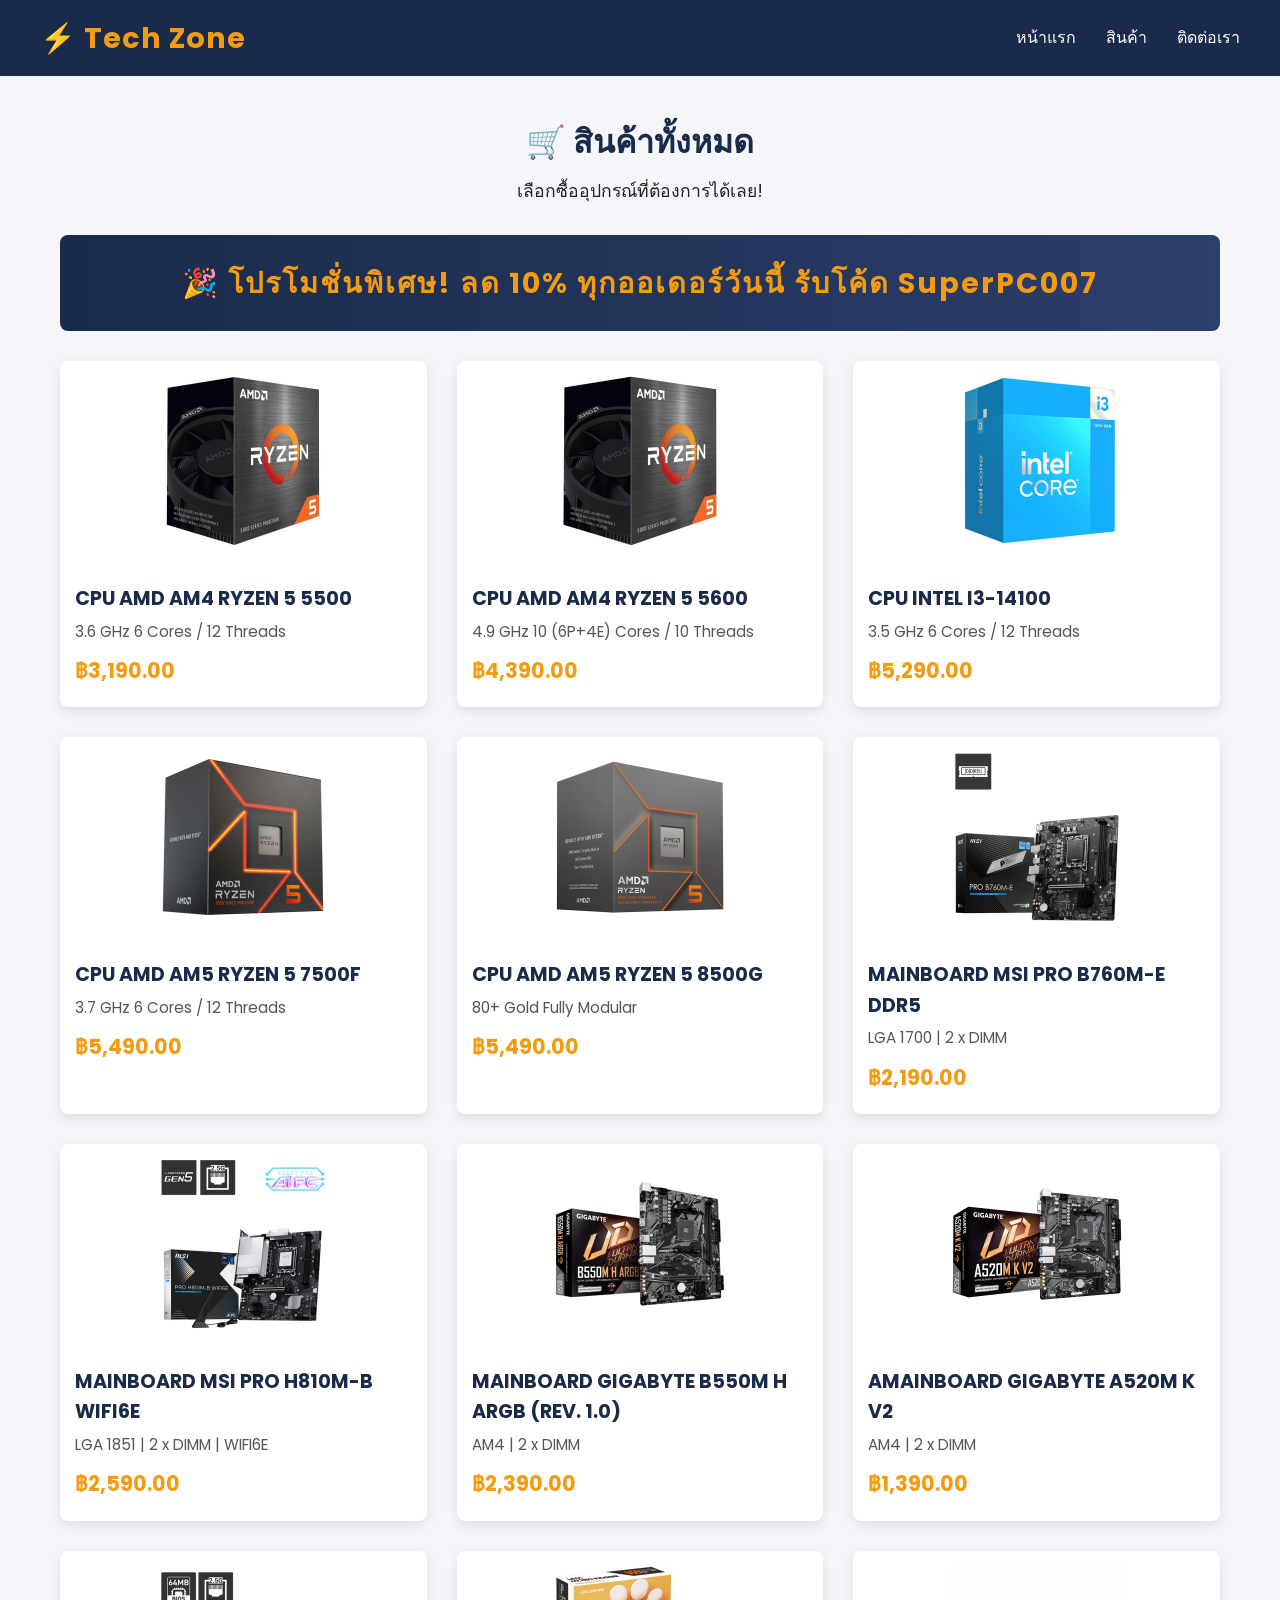
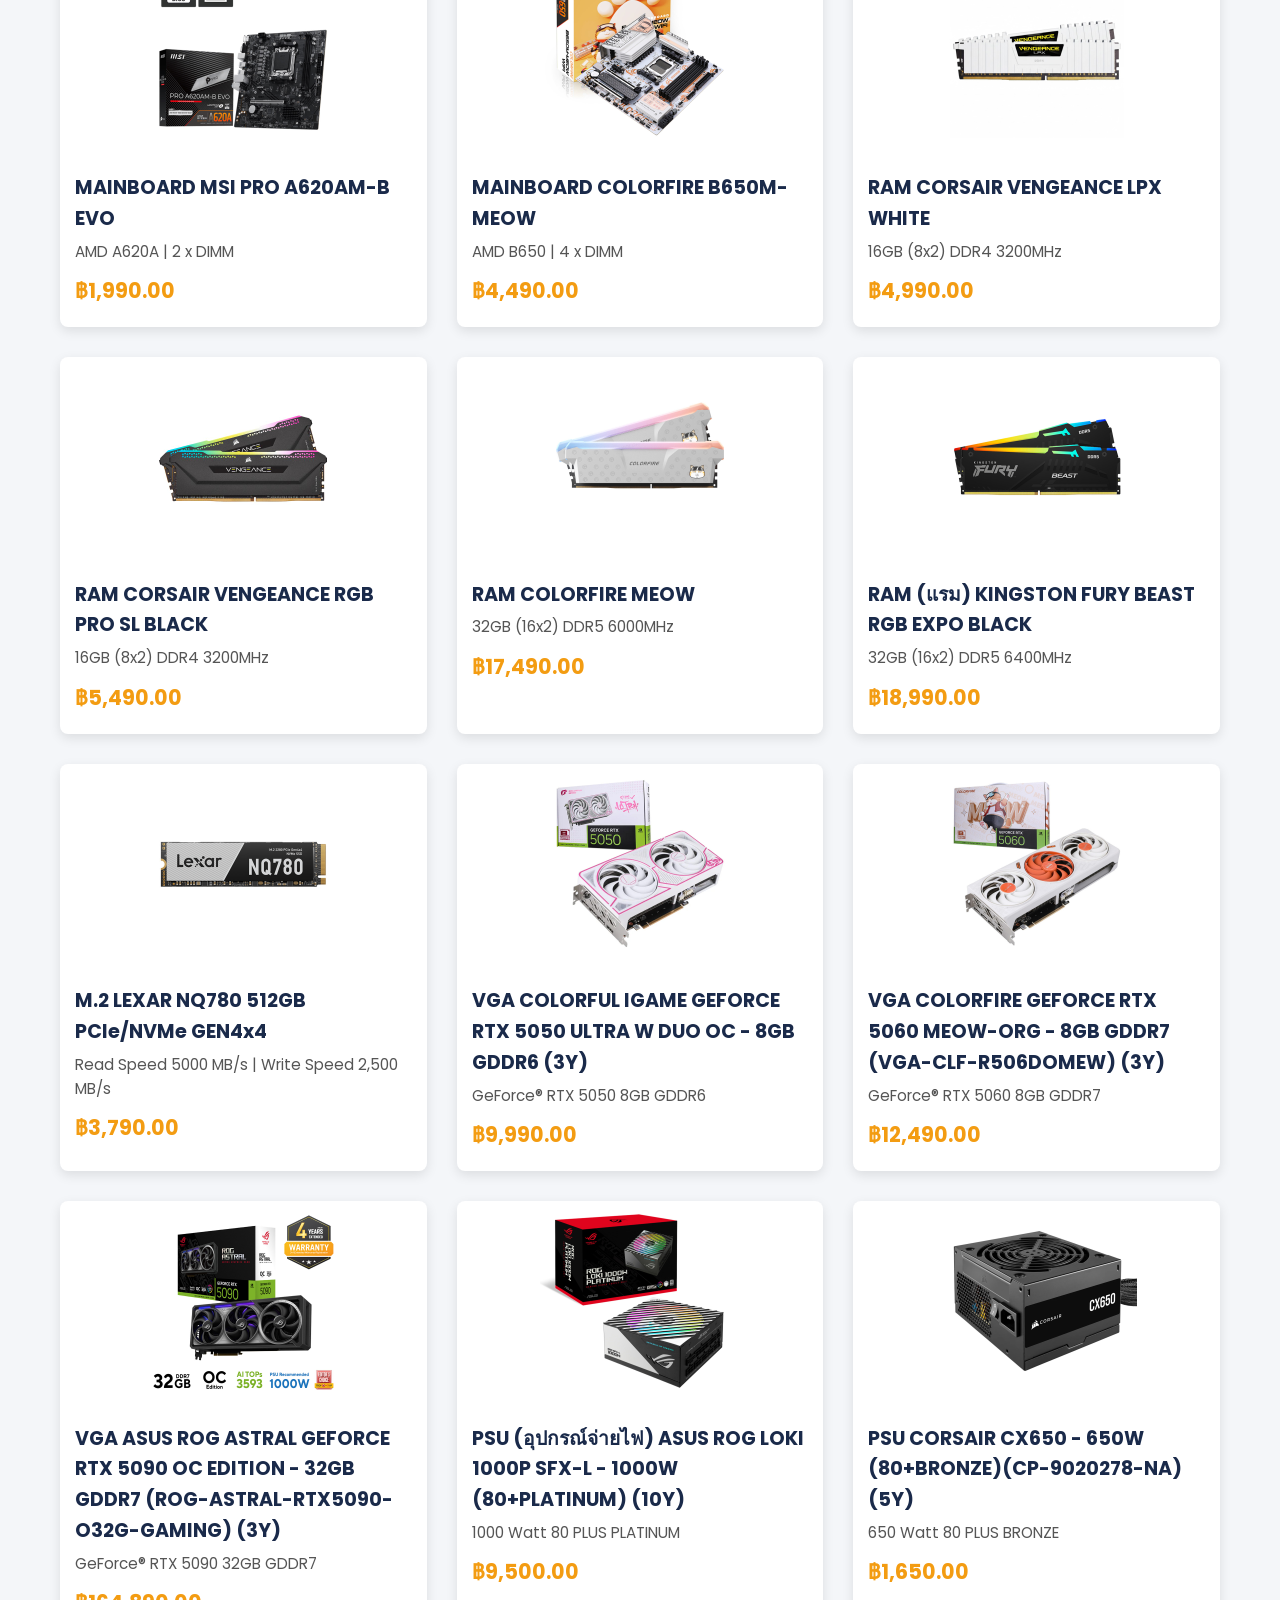
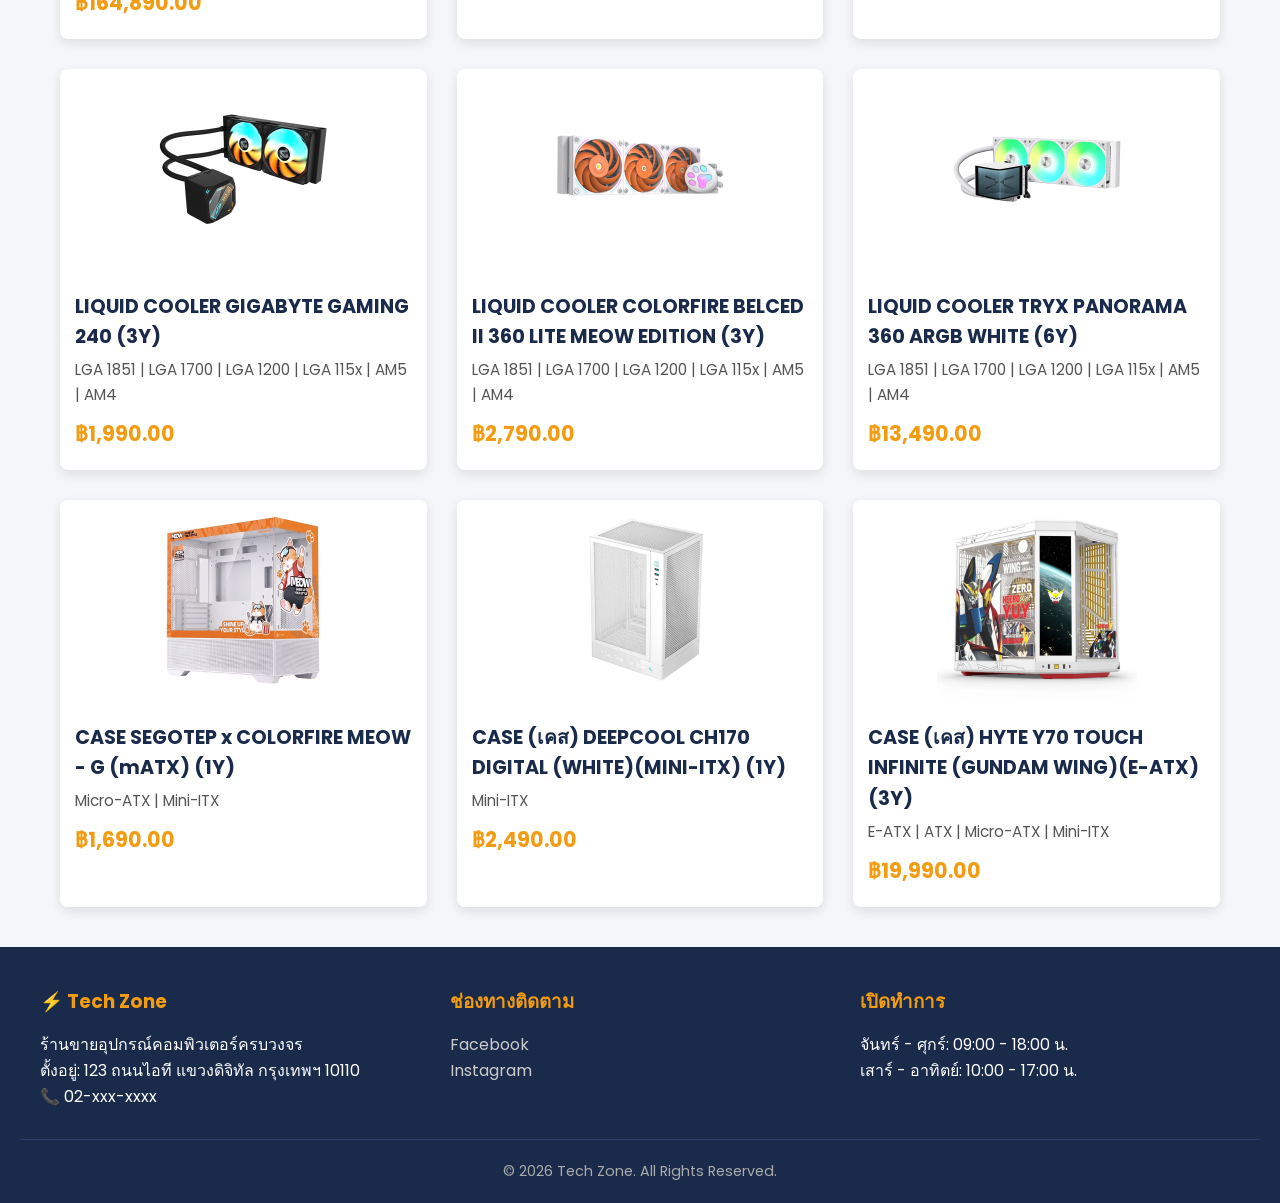
==== commit ca2547f6: "Update menu.html" ====
--- a/menu.html
+++ b/menu.html
@@ -147,7 +147,6 @@
                     <p>Read Speed	5000 MB/s | Write Speed	2,500 MB/s</p>
                     <p class="price">฿3,790.00</p>
                 </div>
-                </div>
                  <!-- สินค้าที่ 19 -->
                 <div class="product-card">
                     <img src="images/VGA(การ์ดจอ) COLORFUL IGAME GEFORCE RTX 5050 ULTRA W DUO OC - 8GB GDDR6 (3Y).jpg">
@@ -255,4 +254,4 @@
     </footer>
 
 </body>
-</html>+</html>
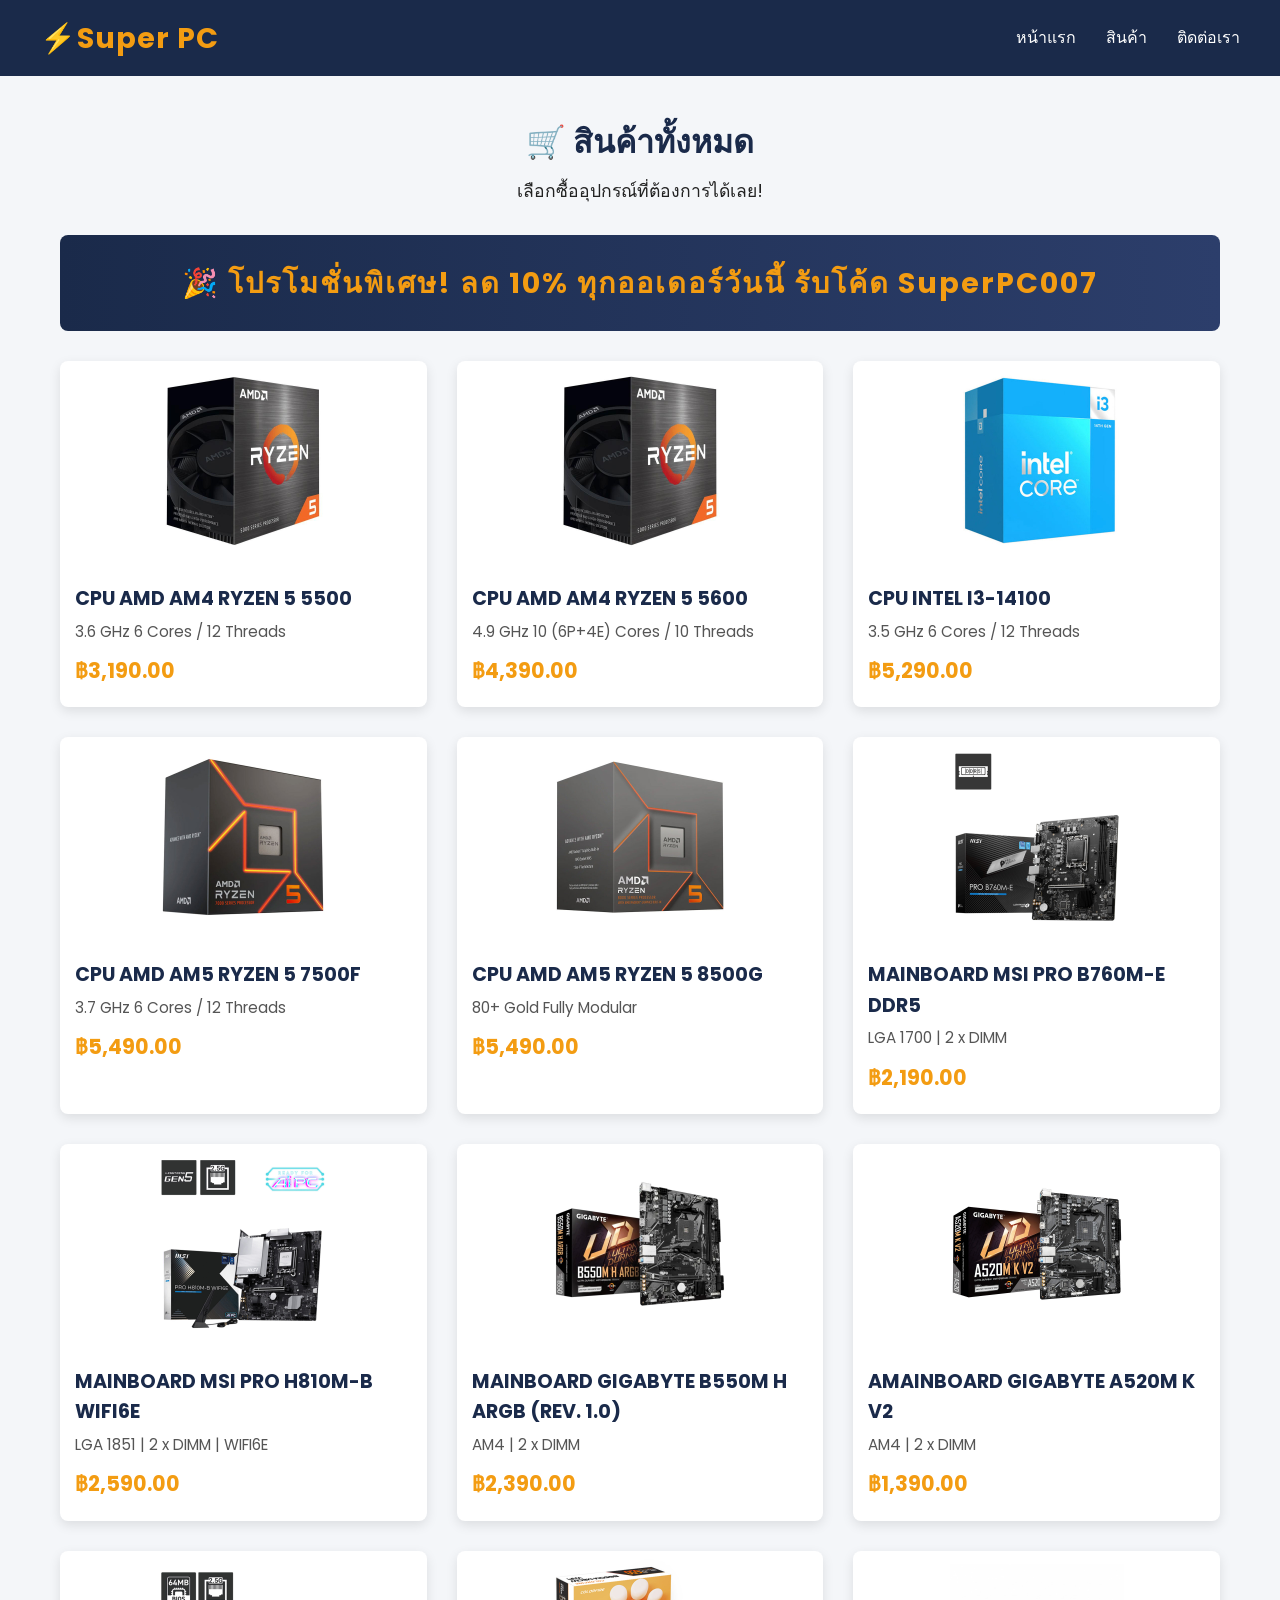
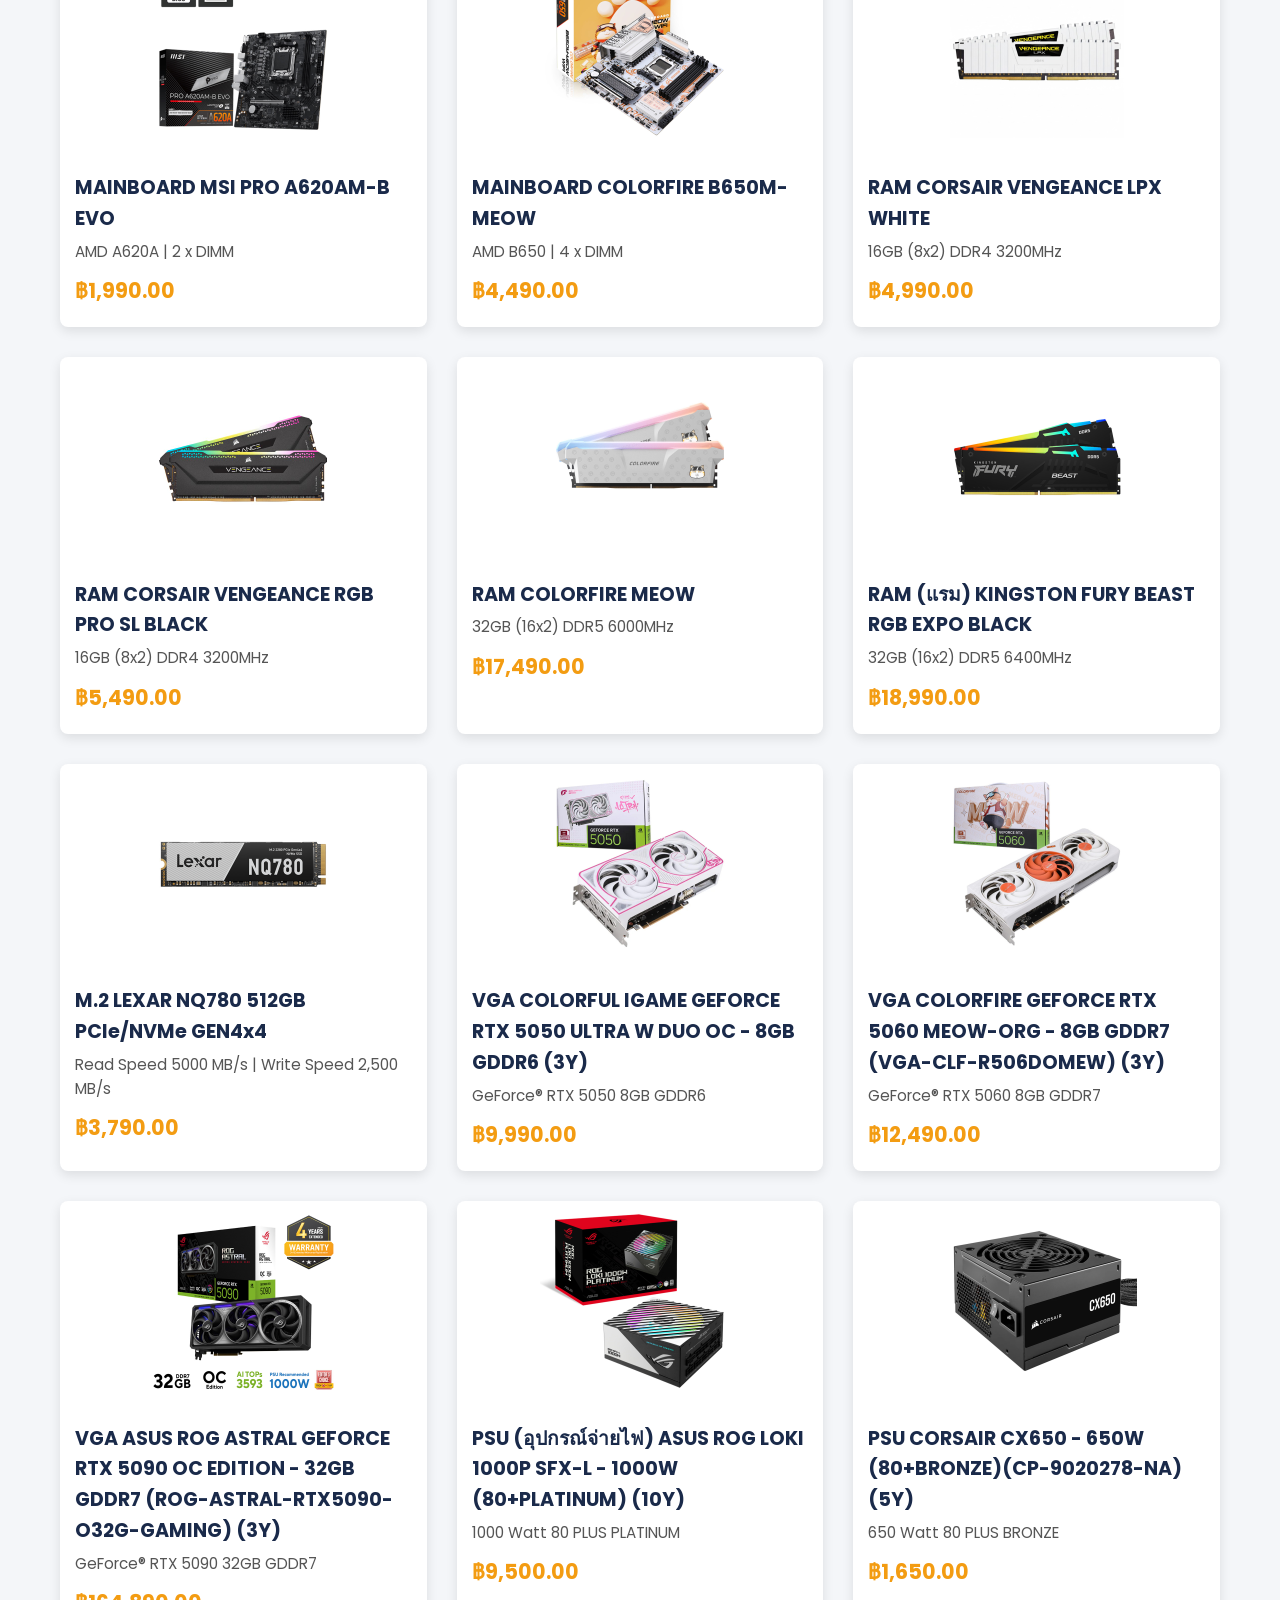
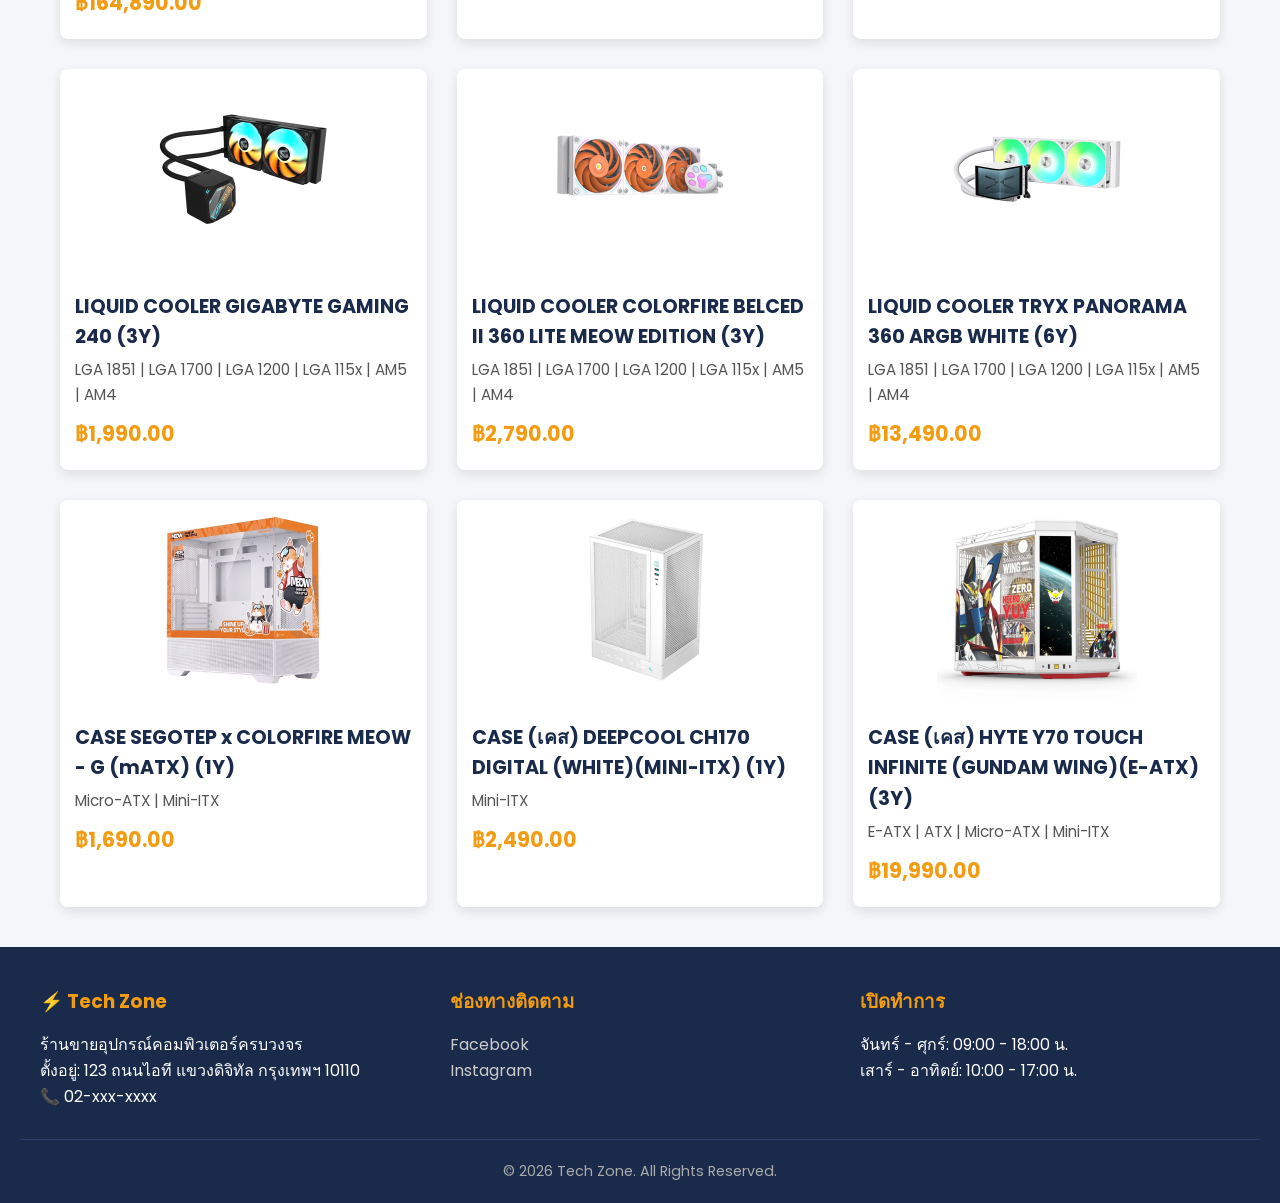
==== commit 0ad14012: "Update menu.html" ====
--- a/menu.html
+++ b/menu.html
@@ -12,7 +12,7 @@
     <header>
         <nav class="navbar">
             <div class="logo">
-                <a href="index.html">⚡ Tech Zone</a>
+                <a href="index.html">⚡Super PC</a>
             </div>
             <ul class="nav-links">
                 <li><a href="index.html">หน้าแรก</a></li>
